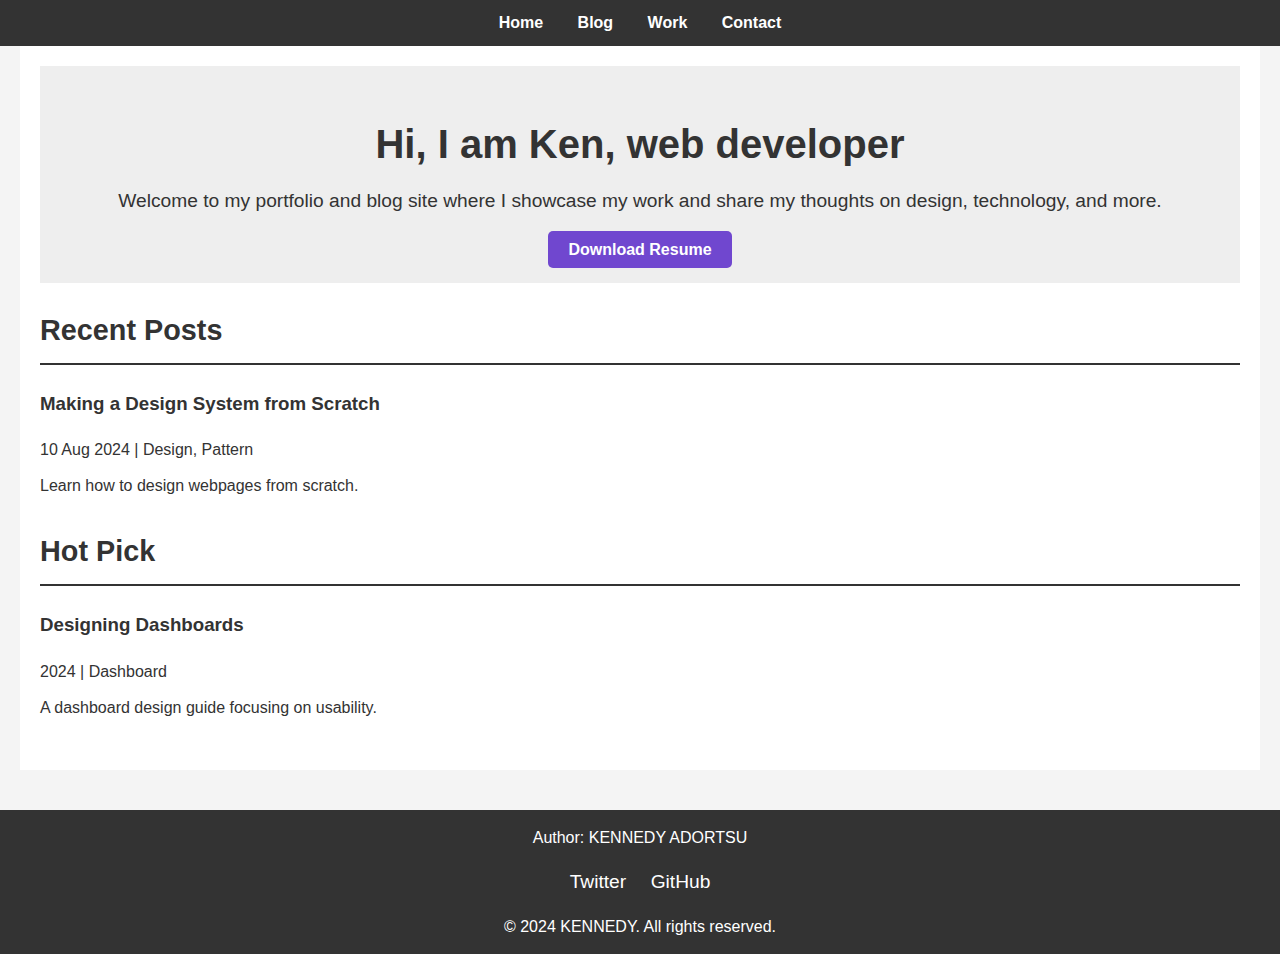
==== index.html @ fdd1807a "MONTH 1 PROJECT" ====
<!DOCTYPE html>
<html lang="en">
<head>
    <meta charset="UTF-8">
    <meta name="viewport" content="width=device-width, initial-scale=1.0">
    <title>Kennedy Adortsu - Frontend Developer</title>
    <meta name="description" content="Kennedy's portfolio and blog site.">
    <link rel="stylesheet" href="styles.css">
    <link rel="icon" href="images/favicon.png" type="image/png">
    <!-- Open Graph Meta Tags -->
    <meta property="og:type" content="website">
    <meta property="og:title" content="Kennedy - Frontend Dev">
    <meta property="og:image" content="https://png.pngtree.com/png-vector/20190406/ourmid/pngtree-html-file-document-icon-png-image_913761.jpg">
    <meta property="og:description" content="Welcome to KENNEDY'S portfolio and blog site.">
    <meta property="og:url" content="https://github.com/kenzy555/MONTH-1-PROJECT.git">
    <!-- Twitter Meta Tags -->
    <meta name="twitter:card" content="summary_large_image">
    <meta name="twitter:title" content="Kennedy - Frontend Dev">
    <meta name="twitter:description" content="Welcome to Kennedy's portfolio and blog site.">
    <meta name="twitter:image" content="https://png.pngtree.com/png-vector/20190406/ourmid/pngtree-html-file-document-icon-png-image_913761.jpg">
    <meta name="twitter:url" content="https://github.com/kenzy555/MONTH-1-PROJECT.git">
</head>
<body>
    <header>
        <nav>
            <a href="index.html">Home</a>
            <a href="blog.html">Blog</a>
            <a href="work.html">Work</a>
            <a href="contact.html">Contact</a>
        </nav>
    </header>
    <main>
        <section class="intro">
            <h1>Hi, I am Ken, web developer</h1>
            <p>Welcome to my portfolio and blog site where I showcase my work and share my thoughts on design, technology, and more.</p>
            <a href="RESUME KEN.docx" download="KEN'S_Resume.docx" class="btn">Download Resume</a>
        </section>
        <section class="recent-posts">
            <h2>Recent Posts</h2>
            <article>
                <h3><a href="https://contentsnare.com/web-design-portfolio/">Making a Design System from Scratch</a></h3>
                <p>10 Aug 2024 | Design, Pattern</p>
                <p>Learn how to design webpages from scratch.</p>
            </article>
            <!-- Additional posts go here -->
        </section>
        <section class="featured-works">
            <h2>Hot Pick</h2>
            <article>
                <h3><a href="https://www.geeksforgeeks.org/how-to-create-responsive-admin-dashboard-using-html-css-javascript/">Designing Dashboards</a></h3>
                <p>2024 | Dashboard</p>
                <p>A dashboard design guide focusing on usability.</p>
            </article>
            <!-- Additional works go here -->
        </section>
    </main>
    <footer>
        <p>Author: KENNEDY ADORTSU</p>
        <ul class="social-media">
            <li><a href="https://x.com/dekenzyy">Twitter</a></li>
            <li><a href="https://github.com/kenzy555">GitHub</a></li>
            
        </ul>
        <p>&copy; 2024 KENNEDY. All rights reserved.</p>
    </footer>
</body>
</html>
---- styles.css ----
/* General Styles */
body {
    font-family: 'Arial', sans-serif;
    line-height: 1.6;
    margin: 0;
    padding: 0;
    background-color: #f4f4f4;
    color: #333;
}

header {
    background: #333;
    color: #fff;
    padding: 10px 0;
    text-align: center;
}

header nav a {
    color: #fff;
    text-decoration: none;
    margin: 0 15px;
    font-weight: bold;
}

header nav a:hover {
    color: #35af45;
}

main {
    padding: 20px;
    max-width: 1200px;
    margin: 0 auto;
    background: #fff;
}

h1, h2, h3 {
    color: #333;
}

p {
    margin: 10px 0;
}

/* Home Page Styles */
.intro {
    text-align: center;
    padding: 20px;
    background: #eee;
    margin-bottom: 20px;
}

.intro h1 {
    font-size: 2.5rem;
    margin-bottom: 10px;
}

.intro p {
    font-size: 1.2rem;
    margin-bottom: 20px;
}

.btn {
    background: #7047cf;
    color: #fff;
    padding: 10px 20px;
    text-decoration: none;
    font-weight: bold;
    border-radius: 5px;
}

.btn:hover {
    background: #cc5200;
}

.recent-posts, .featured-works {
    margin-bottom: 30px;
}

.recent-posts h2, .featured-works h2 {
    font-size: 1.8rem;
    border-bottom: 2px solid #333;
    padding-bottom: 10px;
}

article {
    margin-bottom: 20px;
}

article h3 a {
    color: #333;
    text-decoration: none;
    font-weight: bold;
}

article h3 a:hover {
    color: #ff6600;
}

article p {
    margin-bottom: 5px;
}

/* Blog Page Styles */
.blog-posts {
    margin-top: 20px;
}

.blog-posts article {
    padding: 15px;
    border-bottom: 1px solid #ccc;
}

.blog-posts article:last-child {
    border-bottom: none;
}

/* Work Page Styles */
.work-gallery {
    margin-top: 20px;
}

.work-gallery article {
    padding: 15px;
    border-bottom: 1px solid #ccc;
}

.work-gallery article:last-child {
    border-bottom: none;
}

/* Work Detail Page Styles */
.project-detail {
    margin-top: 20px;
}

.project-detail img {
    width: 100%;
    height: auto;
    margin-bottom: 20px;
}

.project-detail p {
    font-size: 1.1rem;
}

/* Footer Styles */
footer {
    background: #333;
    color: #fff;
    text-align: center;
    padding: 10px 0;
    margin-top: 40px;
}

footer p {
    margin: 5px 0;
}

.social-media {
    list-style: none;
    padding: 0;
}

.social-media li {
    display: inline;
    margin: 0 10px;
}

.social-media li a {
    color: #fff;
    text-decoration: none;
    font-size: 1.2rem;
}

.social-media li a:hover {
    color: #ff6600;
}

/* Media Queries for Responsiveness */
@media (max-width: 768px) {
    header nav a {
        display: block;
        margin: 10px 0;
    }

    .intro h1 {
        font-size: 2rem;
    }

    .intro p {
        font-size: 1rem;
    }
}
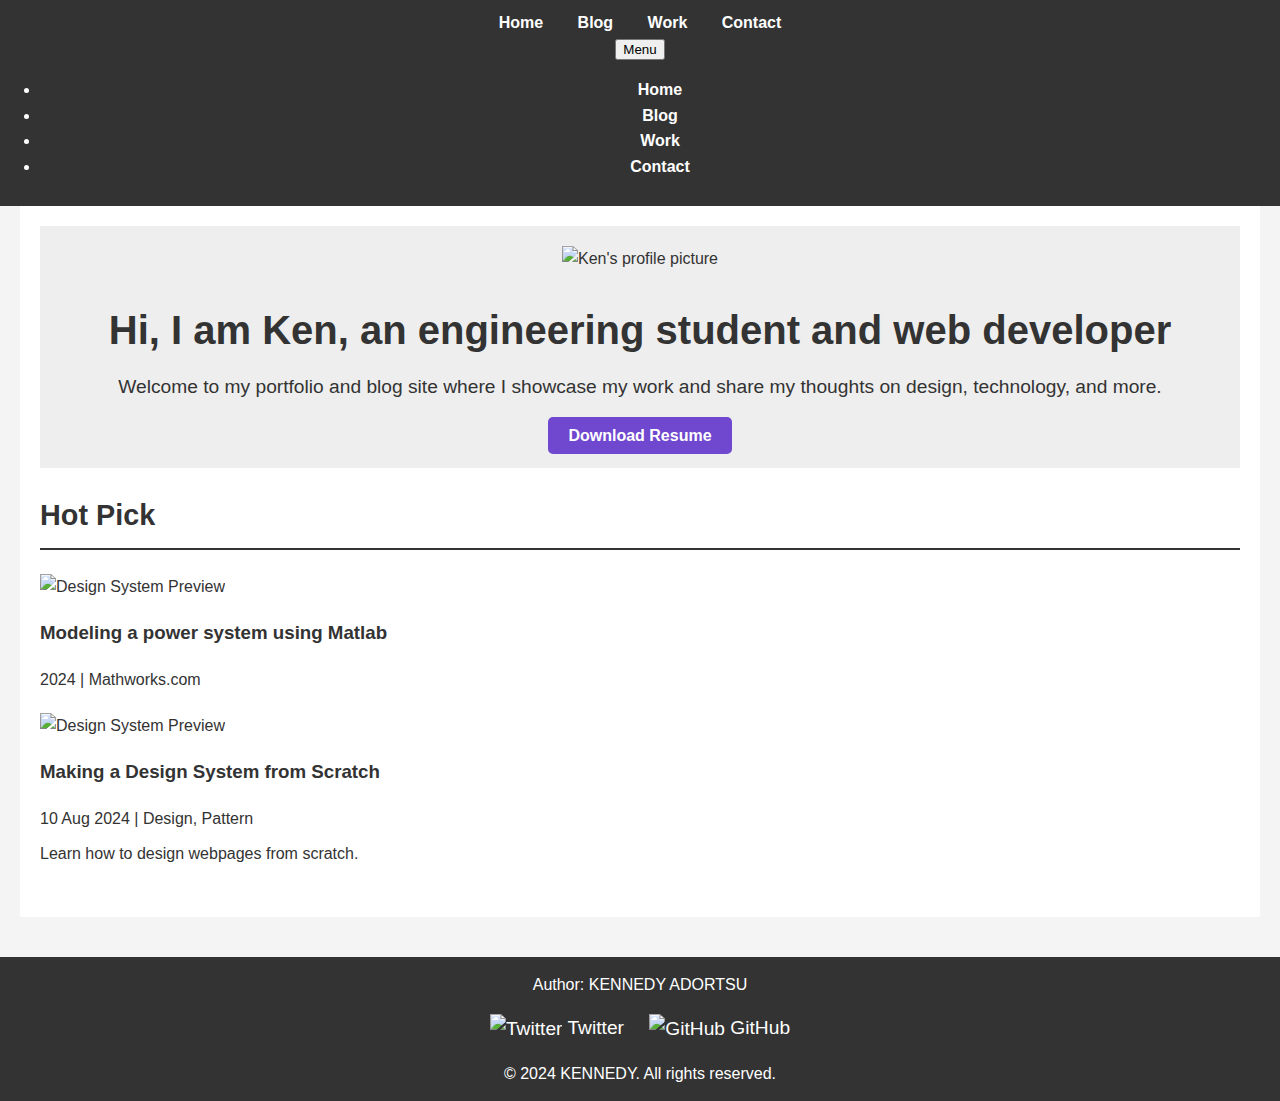
==== commit 1099d214: "final" ====
--- a/index.html
+++ b/index.html
@@ -6,7 +6,7 @@
     <title>Kennedy Adortsu - Frontend Developer</title>
     <meta name="description" content="Kennedy's portfolio and blog site.">
     <link rel="stylesheet" href="styles.css">
-    <link rel="icon" href="images/favicon.png" type="image/png">
+    <link rel="icon" href="images/istockphoto-648709600-170667a.jpg" type="image/png">
     <!-- Open Graph Meta Tags -->
     <meta property="og:type" content="website">
     <meta property="og:title" content="Kennedy - Frontend Dev">
@@ -23,43 +23,61 @@
 <body>
     <header>
         <nav>
-            <a href="index.html">Home</a>
-            <a href="blog.html">Blog</a>
+            <a href="index.html">Home </a>
+            <a href="blog.html">Blog </a>
             <a href="work.html">Work</a>
             <a href="contact.html">Contact</a>
+        </nav>
+        <nav>
+            <button class="menu-toggle">Menu</button>
+            <ul class="menu">
+                <li><a href="index.html">Home</a></li>
+                <li><a href="blog.html">Blog</a></li>
+                <li><a href="work.html">Work</a></li>
+                <li><a href="contact.html">Contact</a></li>
+            </ul>
         </nav>
     </header>
     <main>
         <section class="intro">
-            <h1>Hi, I am Ken, web developer</h1>
+            <img src="images/IMG_0050_jpg.JPG" alt="Ken's profile picture" class="profile-pic">
+            <h1>Hi, I am Ken, an engineering student and web developer</h1>
             <p>Welcome to my portfolio and blog site where I showcase my work and share my thoughts on design, technology, and more.</p>
             <a href="RESUME KEN.docx" download="KEN'S_Resume.docx" class="btn">Download Resume</a>
         </section>
-        <section class="recent-posts">
-            <h2>Recent Posts</h2>
-            <article>
-                <h3><a href="https://contentsnare.com/web-design-portfolio/">Making a Design System from Scratch</a></h3>
-                <p>10 Aug 2024 | Design, Pattern</p>
-                <p>Learn how to design webpages from scratch.</p>
-            </article>
-            <!-- Additional posts go here -->
-        </section>
         <section class="featured-works">
             <h2>Hot Pick</h2>
-            <article>
-                <h3><a href="https://www.geeksforgeeks.org/how-to-create-responsive-admin-dashboard-using-html-css-javascript/">Designing Dashboards</a></h3>
-                <p>2024 | Dashboard</p>
-                <p>A dashboard design guide focusing on usability.</p>
-            </article>
+            <div class="articles-container">
+                <article>
+                    <img src="images/matlab.png" alt="Design System Preview" style="width: 200px">
+                    <h3><a href="https://www.mathworks.com/solutions/energy-production/utilities-energy/power-system-studies.html#:~:text=Scientists%20and%20engineers%20use%20MATLAB,using%20prebuilt%20functions%20and%20apps">Modeling a power system using Matlab</a></h3>
+                    <p>2024 | Mathworks.com</p>
+                </article>
+                <article>
+                    <img src="images/istockphoto-648709600-170667a.jpg" alt="Design System Preview" style="width: 200px">
+                    <h3><a href="https://contentsnare.com/web-design-portfolio/">Making a Design System from Scratch</a></h3>
+                    <p>10 Aug 2024 | Design, Pattern</p>
+                    <p>Learn how to design webpages from scratch.</p>
+                    
+                </article>
+            </div>
+        </section>
             <!-- Additional works go here -->
         </section>
     </main>
     <footer>
         <p>Author: KENNEDY ADORTSU</p>
         <ul class="social-media">
-            <li><a href="https://x.com/dekenzyy">Twitter</a></li>
-            <li><a href="https://github.com/kenzy555">GitHub</a></li>
-            
+            <li>
+                <a href="https://x.com/dekenzyy">
+                    <img src="images/twitter logo.jpg" alt="Twitter" style="width:26px; height:16px; vertical-align:middle;"> Twitter
+                </a>
+            </li>
+            <li>
+                <a href="https://github.com/kenzy555">
+                    <img src="images/GitHub-logo.png" alt="GitHub" style="width:60px; height:36px; vertical-align:middle;"> GitHub
+                </a>
+            </li>
         </ul>
         <p>&copy; 2024 KENNEDY. All rights reserved.</p>
     </footer>
